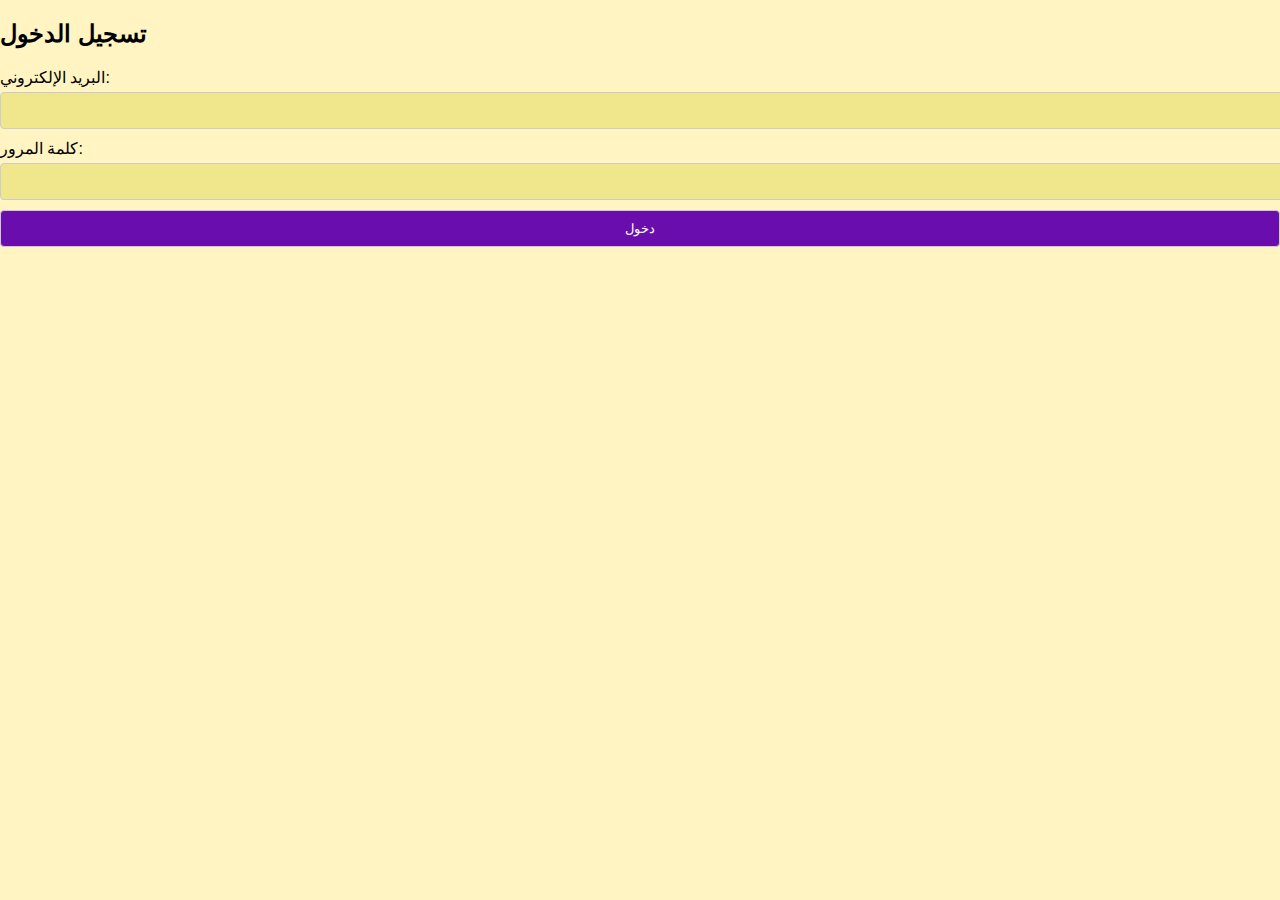
==== index.html @ 5928574a "Add files via upload" ====
<!DOCTYPE html>
<html lang="ar">
<head>
    <meta charset="UTF-8">
    <meta name="viewport" content="width=device-width, initial-scale=1.0">
    <title>موقع تعليمي</title>
    <link rel="stylesheet" href="stylesheet.css">
</head>
<body>

    <!-- Login Page -->
    <div id="login-page">
        <h2>تسجيل الدخول</h2>
        <form id="login-form">
            <label for="login-email">البريد الإلكتروني:</label>
            <input type="email" id="login-email" name="login-email" required>

            <label for="login-password">كلمة المرور:</label>
            <input type="password" id="login-password" name="login-password" required>

            <button type="submit">دخول</button>
        </form>
    </div>

    <!-- Main Page (hidden initially) -->
    <div id="main-page" style="display: none;">
        <header>
            <h1>10th GRADE</h1>
            <nav>
                <ul>
                    <li><a href="#home">الصفحة الرئيسية</a></li>
                    <li><a href="chat.html">المحادثة</a></li>
                    <li><a href="#register">التسجيل</a></li>
                    <li><a href="#files">الملفات</a></li>
                    <li><a href="#audio">الأصوات</a></li>
                    <li><a href="#video">الفيديوهات</a></li>
                    <li><a href="#ar">عربي</a></li>
                    <li><a href="#math">رياضيات</a></li>
                    <li><a href="#physics">فيزياء</a></li>
                    <li><a href="#chemistry">كيمياء</a></li>
                    <li><a href="#biology">علوم أحياء</a></li>
                    <li><a href="#french">فرنسي</a></li>
                    <li><a href="#english">إنكليزي</a></li>
                    <li><a href="#philosophy">فلسفة</a></li>
                    <li><a href="#geography">جغرافيا</a></li>
                    <li><a href="#history">تاريخ</a></li>
                </ul>
            </nav>
        </header>

        <main>
            <section id="home">
                <h2>مرحبًا بك في موقعكم التعليمي</h2>
                <p>هنا يمكنك التواصل، التعلم، وأخذ الملفات بسهولة.</p>
            </section>

            <section id="chat">
                <h2>المحادثة</h2>
                <p>منطقة الدردشة هنا.</p>
            </section>

            <p>انضم إلى مجموعة واتساب من خلال الرابط التالي:</p>
            <a id="whatsapp-link" href="https://chat.whatsapp.com/FCsP42lklCv2PXyBUVXKaH" target="_blank">انقر هنا للانضمام إلى المجموعة</a>

            <section id="register">
                <h2>التسجيل</h2>
                <form id="registration-form">
                    <label for="email">البريد الإلكتروني:</label>
                    <input type="email" id="email" name="email" required>

                    <label for="password">كلمة المرور:</label>
                    <input type="password" id="password" name="password" required>

                    <label for="phone">رقم الهاتف:</label>
                    <input type="tel" id="phone" name="phone" required>

                    <button type="submit">تسجيل</button>
                </form>
            </section>

            <!-- Additional sections for different subjects here... -->

        </main>

        <footer>
            <p>© 2025 موقع  تعليمي. جميع الحقوق محفوظة.</p>
        </footer>
    </div>

    <script>
        // JavaScript to handle login
        document.getElementById("login-form").addEventListener("submit", function(event) {
            event.preventDefault(); // Prevent form submission

            var email = document.getElementById("login-email").value;
            var password = document.getElementById("login-password").value;

            // Simple login validation (you can expand this with actual user validation)
            if (email === "user@example.com" && password === "password123") {
                // If login is successful, hide login page and show main page
                document.getElementById("login-page").style.display = "none";
                document.getElementById("main-page").style.display = "block";
            } else {
                alert("البريد الإلكتروني أو كلمة المرور غير صحيحة.");
            }
        });
    </script>
</body>
</html>
---- stylesheet.css ----
/* styles.css */

body {
    font-family: Arial, sans-serif;
    margin: 0;
    padding: 0;
    background-color: #fff4c2; /* خلفية بدرجة من درجات الأصفر */
}

header {
    background-color: #6a0dad; /* بنفسجي داكن */
    color: white;
    padding: 10px 0;
    text-align: center;
}

nav ul {
    list-style-type: none;
    padding: 0;
}

nav ul li {
    display: inline;
    margin-right: 20px;
}

nav ul li a {
    color: white;
    text-decoration: none;
}

main {
    padding: 20px;
    background-color: #fff4c2; /* خلفية بدرجة من درجات الأصفر */
    margin: 20px auto;
    max-width: 800px;
    box-shadow: 0 0 10px rgba(0, 0, 0, 0.1);
}

section {
    margin-bottom: 20px;
}

form label {
    display: block;
    margin-bottom: 5px;
}

form input, form select, form button {
    width: 100%;
    padding: 10px;
    margin-bottom: 10px;
    border: 1px solid #ccc;
    border-radius: 4px;
}

form input, form select {
    background-color: #f0e68c; /* أصفر فاتح */
}

form button {
    background-color: #6a0dad; /* بنفسجي داكن */
    color: white;
    cursor: pointer;
}

form button:hover {
    background-color: #8a2be2; /* بنفسجي أكثر سطوعاً */
}

footer {
    text-align: center;
    padding: 10px 0;
    background-color: #6a0dad; /* بنفسجي داكن */
    color: white;
}

#image-display img {
    max-width: 100%;
    height: auto;
}
/* styles.css */

/* تصميم الرسائل */
.message {
    background-color: #f1f1f1;
    border: 1px solid #ccc;
    padding: 10px;
    margin-bottom: 10px;
    border-radius: 5px;
}

.message img, .message video, .message audio {
    max-width: 100%;
    margin-top: 10px;
}

/* تصميم حقل الدردشة */
#chat-form {
    display: flex;
    flex-direction: column;
    align-items: flex-start;
}

#chat-form input[type="text"] {
    width: 100%;
    padding: 10px;
    margin-bottom: 10px;
    border: 1px solid #ccc;
    border-radius: 5px;
}

#chat-form input[type="file"] {
    margin-bottom: 10px;
}

#chat-form button {
    padding: 10px 20px;
    background-color: #6a0dad;
    color: white;
    border: none;
    border-radius: 5px;
    cursor: pointer;
}

#chat-form button:hover {
    background-color: #8a2be2;
}

/* تصميم قسم الرسائل */
#messages {
    margin-bottom: 20px;
}
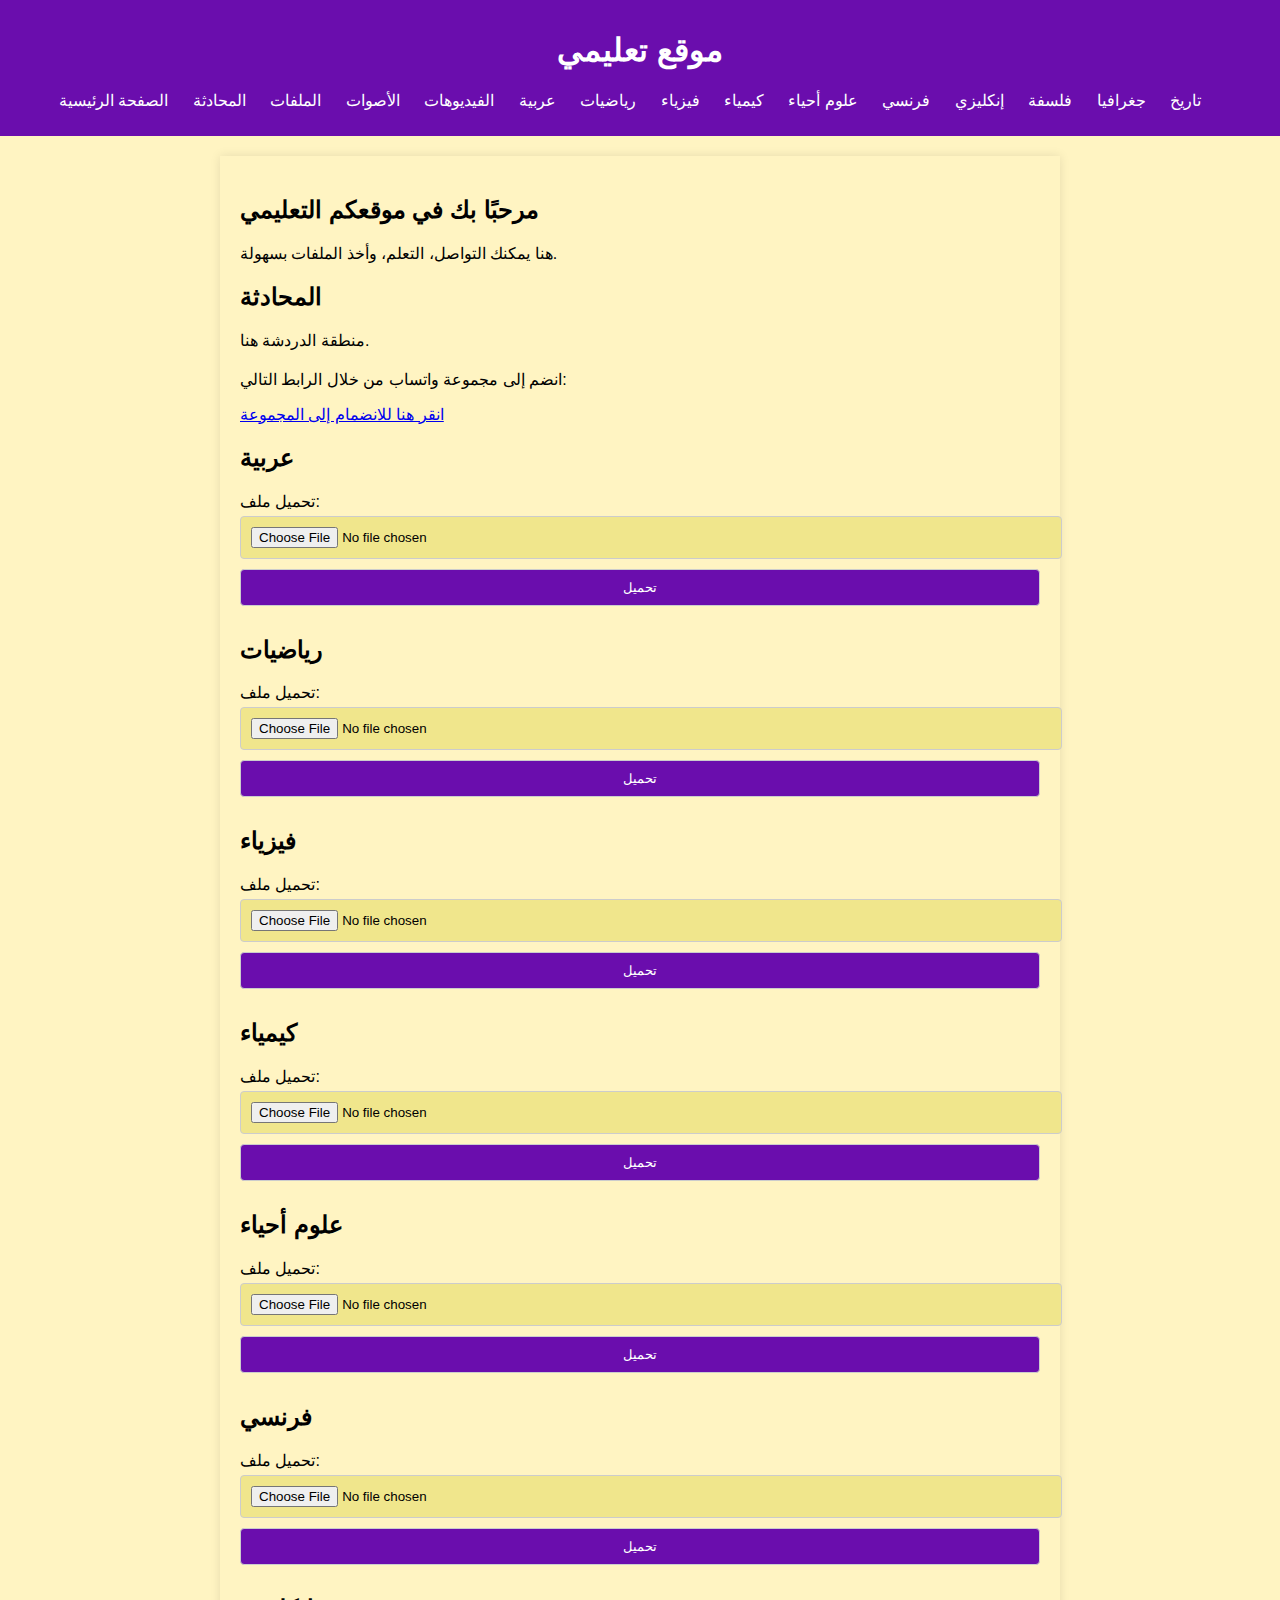
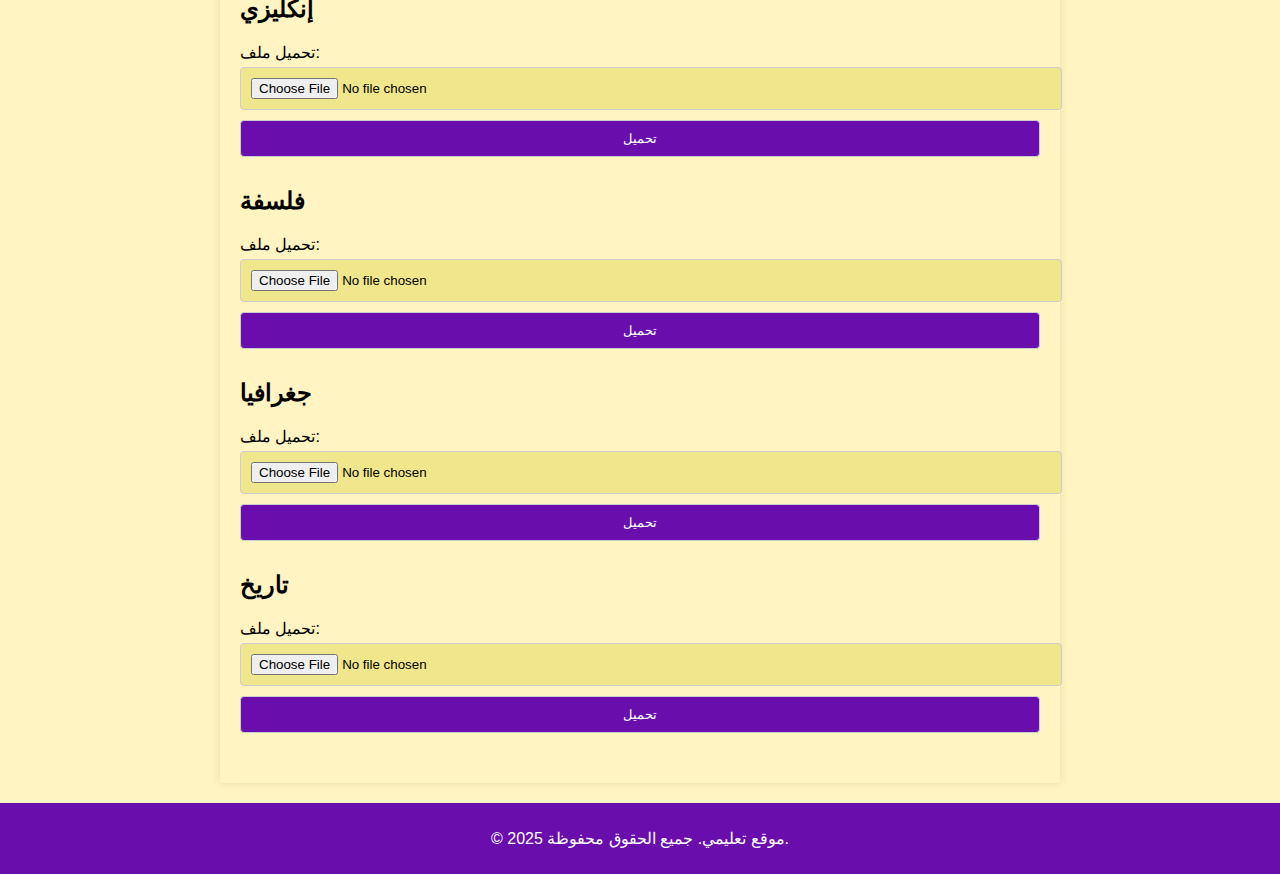
==== commit c98fe3ae: "Add files via upload" ====
--- a/index.html
+++ b/index.html
@@ -2,108 +2,163 @@
 <html lang="ar">
 <head>
     <meta charset="UTF-8">
-    <meta name="viewport" content="width=device-width, initial-scale=1.0">
-    <title>موقع تعليمي</title>
+    <title>موقع  تعليمي</title>
     <link rel="stylesheet" href="stylesheet.css">
 </head>
 <body>
+    <header>
+        <h1>موقع تعليمي</h1>
+        <nav>
+            <ul>
+                <li><a href="#home">الصفحة الرئيسية</a></li>
+                <li><a href="chat.html">المحادثة</a></li>
+                <li><a href="#files">الملفات</a></li>
+                <li><a href="#audio">الأصوات</a></li>
+                <li><a href="#video">الفيديوهات</a></li>
+                <li><a href="#ar">عربية</a></li>
+                <li><a href="#math">رياضيات</a></li>
+                <li><a href="#physics">فيزياء</a></li>
+                <li><a href="#chemistry">كيمياء</a></li>
+                <li><a href="#biology">علوم أحياء</a></li>
+                <li><a href="#french">فرنسي</a></li>
+                <li><a href="#english">إنكليزي</a></li>
+                <li><a href="#philosophy">فلسفة</a></li>
+                <li><a href="#geography">جغرافيا</a></li>
+                <li><a href="#history">تاريخ</a></li>
+            </ul>
+        </nav>
+    </header>
 
-    <!-- Login Page -->
-    <div id="login-page">
-        <h2>تسجيل الدخول</h2>
-        <form id="login-form">
-            <label for="login-email">البريد الإلكتروني:</label>
-            <input type="email" id="login-email" name="login-email" required>
+    <main>
+        <section id="home">
+            <h2>مرحبًا بك في موقعكم التعليمي</h2>
+            <p>هنا يمكنك التواصل، التعلم، وأخذ الملفات بسهولة.</p>
+        </section>
 
-            <label for="login-password">كلمة المرور:</label>
-            <input type="password" id="login-password" name="login-password" required>
+        <section id="chat">
+            <h2>المحادثة</h2>
+            <p>منطقة الدردشة هنا.</p>
+        </section>
+<section>            <p>انضم إلى مجموعة واتساب من خلال الرابط التالي:</p>
+            <a id="whatsapp-link" href=": https://chat.whatsapp.com/FCsP42lklCv2PXyBUVXKaH" target="_blank">انقر هنا للانضمام إلى المجموعة</a>
+        </section>
 
-            <button type="submit">دخول</button>
-        </form>
-    </div>
 
-    <!-- Main Page (hidden initially) -->
-    <div id="main-page" style="display: none;">
-        <header>
-            <h1>10th GRADE</h1>
-            <nav>
-                <ul>
-                    <li><a href="#home">الصفحة الرئيسية</a></li>
-                    <li><a href="chat.html">المحادثة</a></li>
-                    <li><a href="#register">التسجيل</a></li>
-                    <li><a href="#files">الملفات</a></li>
-                    <li><a href="#audio">الأصوات</a></li>
-                    <li><a href="#video">الفيديوهات</a></li>
-                    <li><a href="#ar">عربي</a></li>
-                    <li><a href="#math">رياضيات</a></li>
-                    <li><a href="#physics">فيزياء</a></li>
-                    <li><a href="#chemistry">كيمياء</a></li>
-                    <li><a href="#biology">علوم أحياء</a></li>
-                    <li><a href="#french">فرنسي</a></li>
-                    <li><a href="#english">إنكليزي</a></li>
-                    <li><a href="#philosophy">فلسفة</a></li>
-                    <li><a href="#geography">جغرافيا</a></li>
-                    <li><a href="#history">تاريخ</a></li>
-                </ul>
-            </nav>
-        </header>
+        <!-- قسم عربي -->
+        <section id="ar">
+            <h2>عربية</h2>
+            <form id="ar-upload-form">
+                <label for="ar-upload">تحميل ملف:</label>
+                <input type="file" id="ar-upload" accept="image/*,video/*,audio/*,.pdf" required>
+                <button type="submit">تحميل</button>
+            </form>
+            <div id="ar-display"></div>
+        </section>
 
-        <main>
-            <section id="home">
-                <h2>مرحبًا بك في موقعكم التعليمي</h2>
-                <p>هنا يمكنك التواصل، التعلم، وأخذ الملفات بسهولة.</p>
-            </section>
+        <!-- قسم رياضيات -->
+        <section id="math">
+            <h2>رياضيات</h2>
+            <form id="math-upload-form">
+                <label for="math-upload">تحميل ملف:</label>
+                <input type="file" id="math-upload" accept="image/*,video/*,audio/*,.pdf" required>
+                <button type="submit">تحميل</button>
+            </form>
+            <div id="math-display"></div>
+        </section>
 
-            <section id="chat">
-                <h2>المحادثة</h2>
-                <p>منطقة الدردشة هنا.</p>
-            </section>
+        <!-- قسم فيزياء -->
+        <section id="physics">
+            <h2>فيزياء</h2>
+            <form id="physics-upload-form">
+                <label for="physics-upload">تحميل ملف:</label>
+                <input type="file" id="physics-upload" accept="image/*,video/*,audio/*,.pdf" required>
+                <button type="submit">تحميل</button>
+            </form>
+            <div id="physics-display"></div>
+        </section>
 
-            <p>انضم إلى مجموعة واتساب من خلال الرابط التالي:</p>
-            <a id="whatsapp-link" href="https://chat.whatsapp.com/FCsP42lklCv2PXyBUVXKaH" target="_blank">انقر هنا للانضمام إلى المجموعة</a>
+        <!-- قسم كيمياء -->
+        <section id="chemistry">
+            <h2>كيمياء</h2>
+            <form id="chemistry-upload-form">
+                <label for="chemistry-upload">تحميل ملف:</label>
+                <input type="file" id="chemistry-upload" accept="image/*,video/*,audio/*,.pdf" required>
+                <button type="submit">تحميل</button>
+            </form>
+            <div id="chemistry-display"></div>
+        </section>
 
-            <section id="register">
-                <h2>التسجيل</h2>
-                <form id="registration-form">
-                    <label for="email">البريد الإلكتروني:</label>
-                    <input type="email" id="email" name="email" required>
+        <!-- قسم علوم أحياء -->
+        <section id="biology">
+            <h2>علوم أحياء</h2>
+            <form id="biology-upload-form">
+                <label for="biology-upload">تحميل ملف:</label>
+                <input type="file" id="biology-upload" accept="image/*,video/*,audio/*,.pdf" required>
+                <button type="submit">تحميل</button>
+            </form>
+            <div id="biology-display"></div>
+        </section>
 
-                    <label for="password">كلمة المرور:</label>
-                    <input type="password" id="password" name="password" required>
+        <!-- قسم فرنسي -->
+        <section id="french">
+            <h2>فرنسي</h2>
+            <form id="french-upload-form">
+                <label for="french-upload">تحميل ملف:</label>
+                <input type="file" id="french-upload" accept="image/*,video/*,audio/*,.pdf" required>
+                <button type="submit">تحميل</button>
+            </form>
+            <div id="french-display"></div>
+        </section>
 
-                    <label for="phone">رقم الهاتف:</label>
-                    <input type="tel" id="phone" name="phone" required>
+        <!-- قسم إنكليزي -->
+        <section id="english">
+            <h2>إنكليزي</h2>
+            <form id="english-upload-form">
+                <label for="english-upload">تحميل ملف:</label>
+                <input type="file" id="english-upload" accept="image/*,video/*,audio/*,.pdf" required>
+                <button type="submit">تحميل</button>
+            </form>
+            <div id="english-display"></div>
+        </section>
 
-                    <button type="submit">تسجيل</button>
-                </form>
-            </section>
+        <!-- قسم فلسفة -->
+        <section id="philosophy">
+            <h2>فلسفة</h2>
+            <form id="philosophy-upload-form">
+                <label for="philosophy-upload">تحميل ملف:</label>
+                <input type="file" id="philosophy-upload" accept="image/*,video/*,audio/*,.pdf" required>
+                <button type="submit">تحميل</button>
+            </form>
+            <div id="philosophy-display"></div>
+        </section>
 
-            <!-- Additional sections for different subjects here... -->
+        <!-- قسم جغرافيا -->
+        <section id="geography">
+            <h2>جغرافيا</h2>
+            <form id="geography-upload-form">
+                <label for="geography-upload">تحميل ملف:</label>
+                <input type="file" id="geography-upload" accept="image/*,video/*,audio/*,.pdf" required>
+                <button type="submit">تحميل</button>
+            </form>
+            <div id="geography-display"></div>
+        </section>
 
-        </main>
+        <!-- قسم تاريخ -->
+        <section id="history">
+            <h2>تاريخ</h2>
+            <form id="history-upload-form">
+                <label for="history-upload">تحميل ملف:</label>
+                <input type="file" id="history-upload" accept="image/*,video/*,audio/*,.pdf" required>
+                <button type="submit">تحميل</button>
+            </form>
+            <div id="history-display"></div>
+        </section>
+    </main>
 
-        <footer>
-            <p>© 2025 موقع  تعليمي. جميع الحقوق محفوظة.</p>
-        </footer>
-    </div>
+    <footer>
+        <p>© 2025 موقع تعليمي. جميع الحقوق محفوظة.</p>
+    </footer>
 
-    <script>
-        // JavaScript to handle login
-        document.getElementById("login-form").addEventListener("submit", function(event) {
-            event.preventDefault(); // Prevent form submission
-
-            var email = document.getElementById("login-email").value;
-            var password = document.getElementById("login-password").value;
-
-            // Simple login validation (you can expand this with actual user validation)
-            if (email === "user@example.com" && password === "password123") {
-                // If login is successful, hide login page and show main page
-                document.getElementById("login-page").style.display = "none";
-                document.getElementById("main-page").style.display = "block";
-            } else {
-                alert("البريد الإلكتروني أو كلمة المرور غير صحيحة.");
-            }
-        });
-    </script>
+    <script src="scripts.js"></script>
 </body>
-</html>
+</html>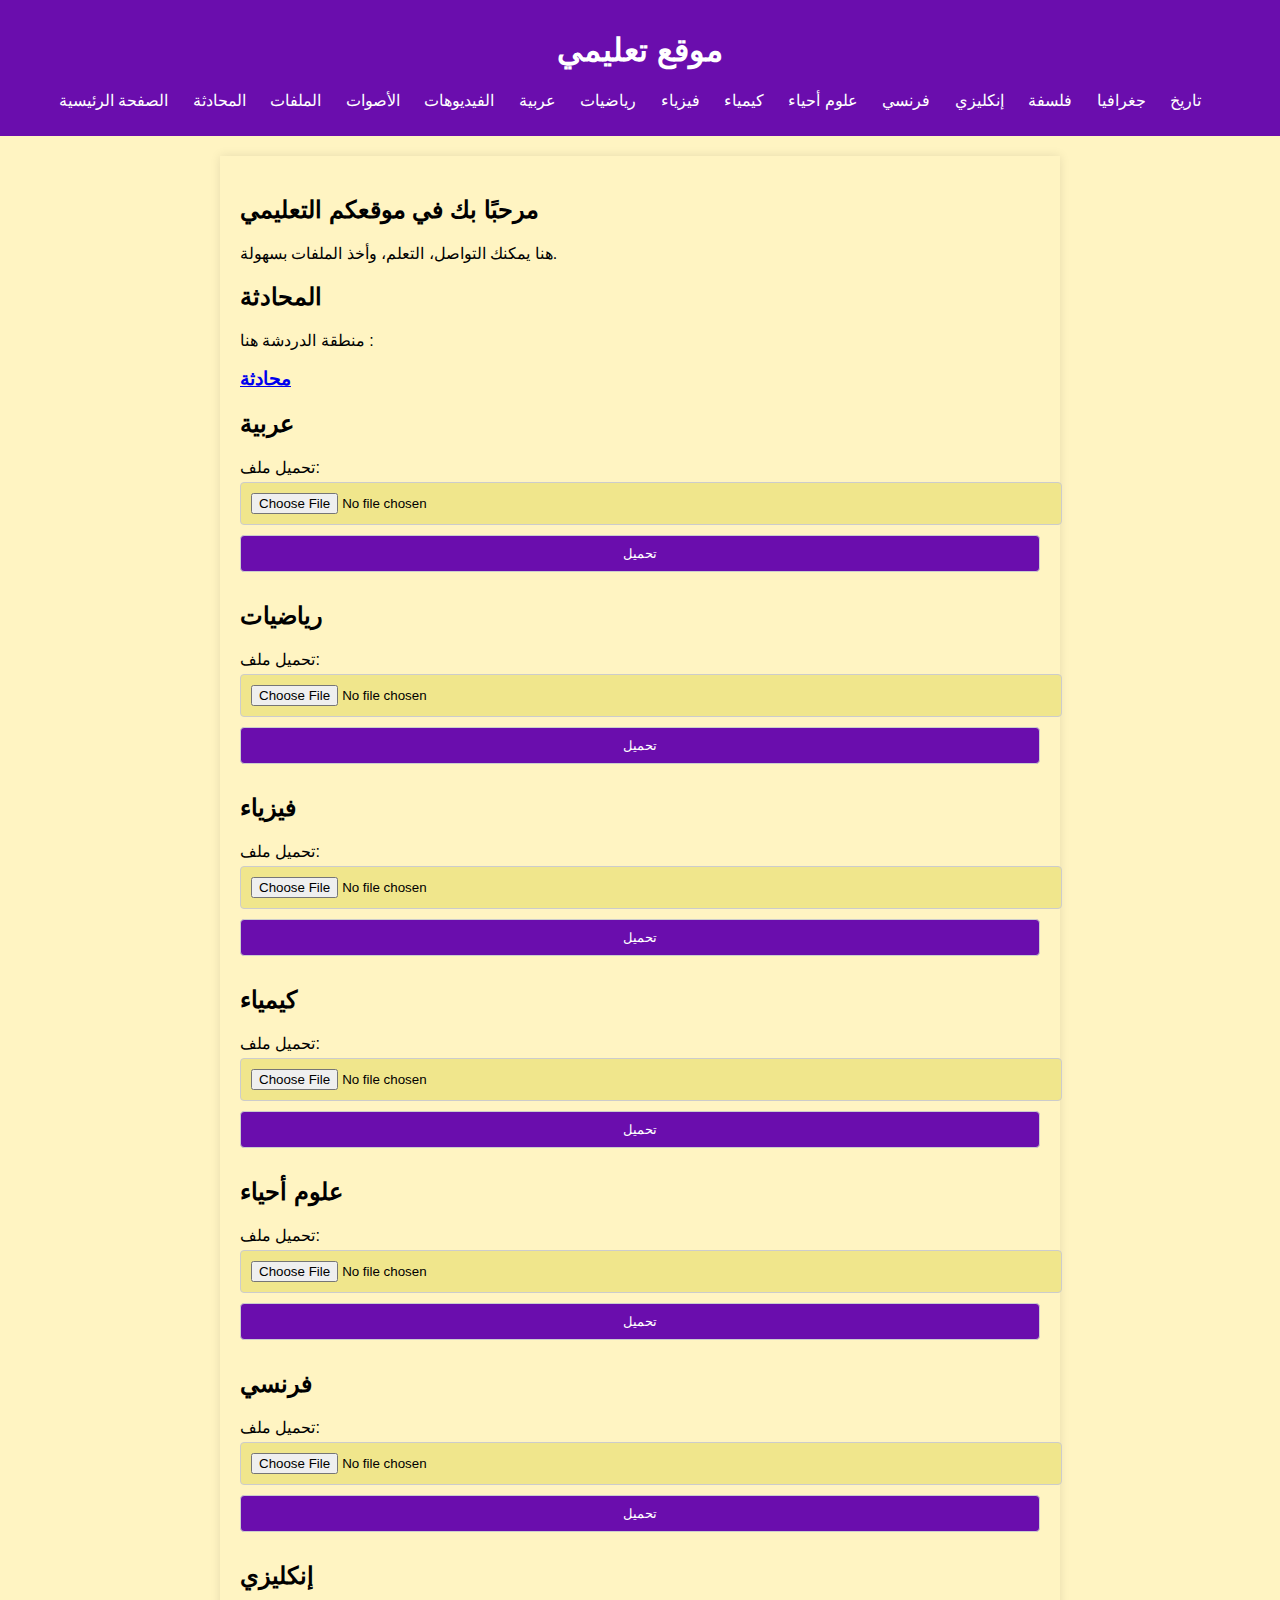
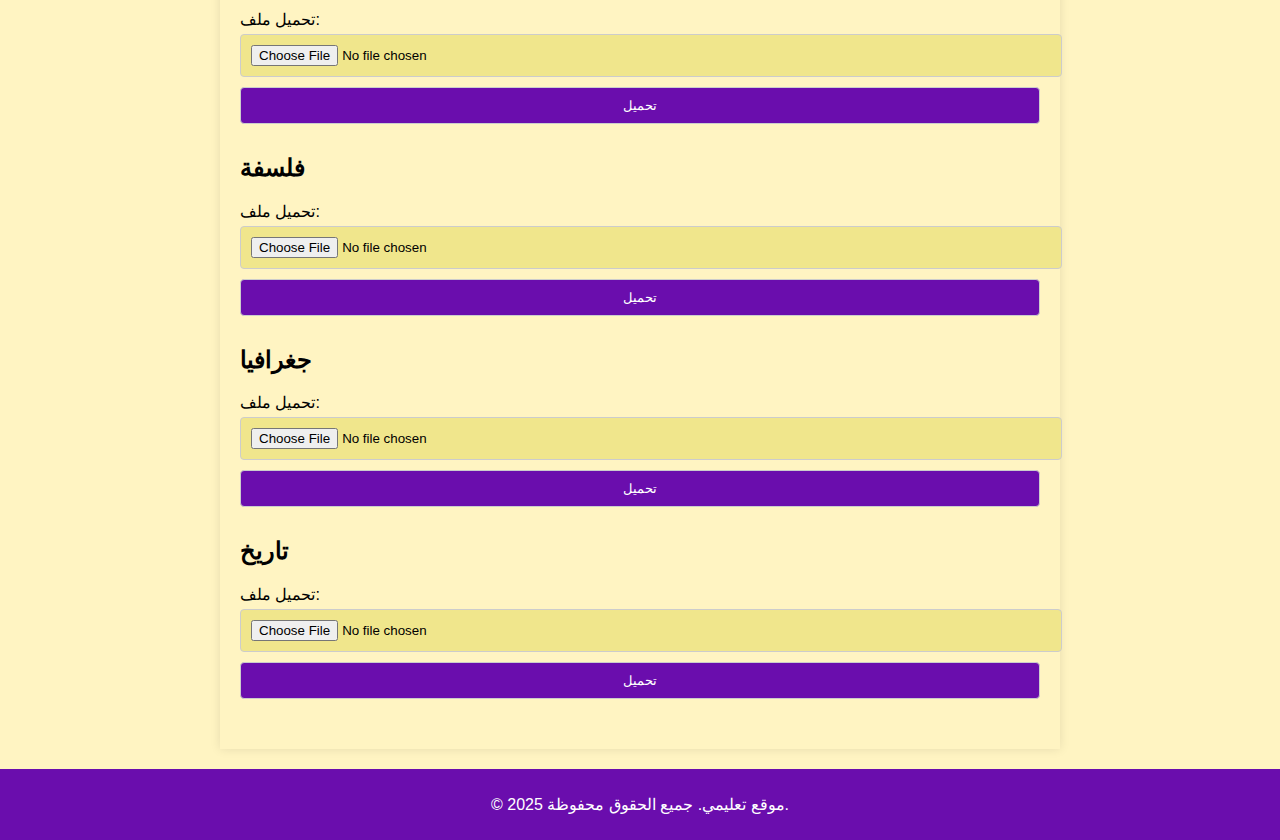
==== commit 14cdcd81: "Add files via upload" ====
--- a/index.html
+++ b/index.html
@@ -37,10 +37,8 @@
 
         <section id="chat">
             <h2>المحادثة</h2>
-            <p>منطقة الدردشة هنا.</p>
-        </section>
-<section>            <p>انضم إلى مجموعة واتساب من خلال الرابط التالي:</p>
-            <a id="whatsapp-link" href=": https://chat.whatsapp.com/FCsP42lklCv2PXyBUVXKaH" target="_blank">انقر هنا للانضمام إلى المجموعة</a>
+            <p>منطقة الدردشة هنا : </p>
+            <h3><a href="chat.html"> محادثة</a></h3>
         </section>
 
 
